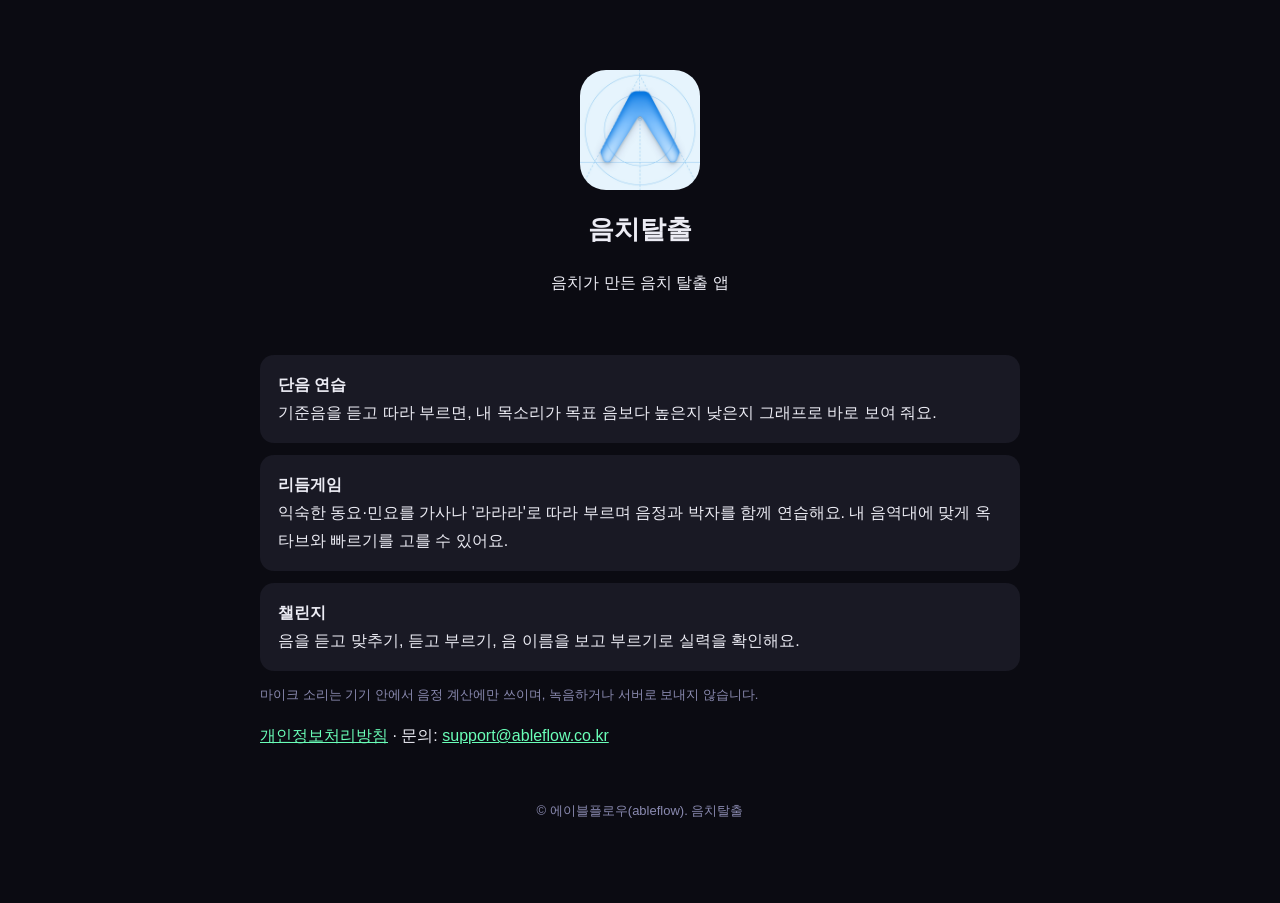
==== index.html @ febfba87 "음치탈출 소개·개인정보처리방침 페이지 Co-Authored-By: Claude Opus 5.5 <noreply@anthropic.com>" ====
<!DOCTYPE html><html lang="ko"><head><meta charset="utf-8"><meta name="viewport" content="width=device-width,initial-scale=1">
<title>음치탈출 — 음치가 만든 음치 탈출 앱</title><meta name="description" content="내 목소리의 음정을 실시간 그래프로 보면서 한 음씩, 한 곡씩 맞춰 가는 음정 연습 앱">
<link rel="stylesheet" href="style.css"></head><body><div class="wrap">
<div class="hero"><img src="icon.png" alt="음치탈출 아이콘"><h1>음치탈출</h1><p>음치가 만든 음치 탈출 앱</p></div>
<div class="card"><b>단음 연습</b><br>기준음을 듣고 따라 부르면, 내 목소리가 목표 음보다 높은지 낮은지 그래프로 바로 보여 줘요.</div>
<div class="card"><b>리듬게임</b><br>익숙한 동요·민요를 가사나 '라라라'로 따라 부르며 음정과 박자를 함께 연습해요. 내 음역대에 맞게 옥타브와 빠르기를 고를 수 있어요.</div>
<div class="card"><b>챌린지</b><br>음을 듣고 맞추기, 듣고 부르기, 음 이름을 보고 부르기로 실력을 확인해요.</div>
<p class="muted">마이크 소리는 기기 안에서 음정 계산에만 쓰이며, 녹음하거나 서버로 보내지 않습니다.</p>
<p><a href="privacy.html">개인정보처리방침</a> · 문의: <a href="mailto:support@ableflow.co.kr">support@ableflow.co.kr</a></p>
<footer>© 에이블플로우(ableflow). 음치탈출</footer></div></body></html>
---- style.css ----
body{margin:0;background:#0b0b12;color:#ececf4;font-family:-apple-system,'Apple SD Gothic Neo','Noto Sans KR',sans-serif;line-height:1.75}
.wrap{max-width:760px;margin:0 auto;padding:40px 22px 80px}
a{color:#6affb8}h1{font-size:26px;margin:8px 0}h2{font-size:18px;color:#7c6aff;margin-top:34px}
.hero{text-align:center;padding:30px 0}.hero img{width:120px;border-radius:26px}
.card{background:#191924;border-radius:14px;padding:16px 18px;margin:12px 0}
table{width:100%;border-collapse:collapse;font-size:14px}td,th{border:1px solid #26263a;padding:8px;vertical-align:top;text-align:left}
th{background:#191924}.muted{color:#8a8ab0;font-size:13px}footer{margin-top:50px;color:#8a8ab0;font-size:13px;text-align:center}
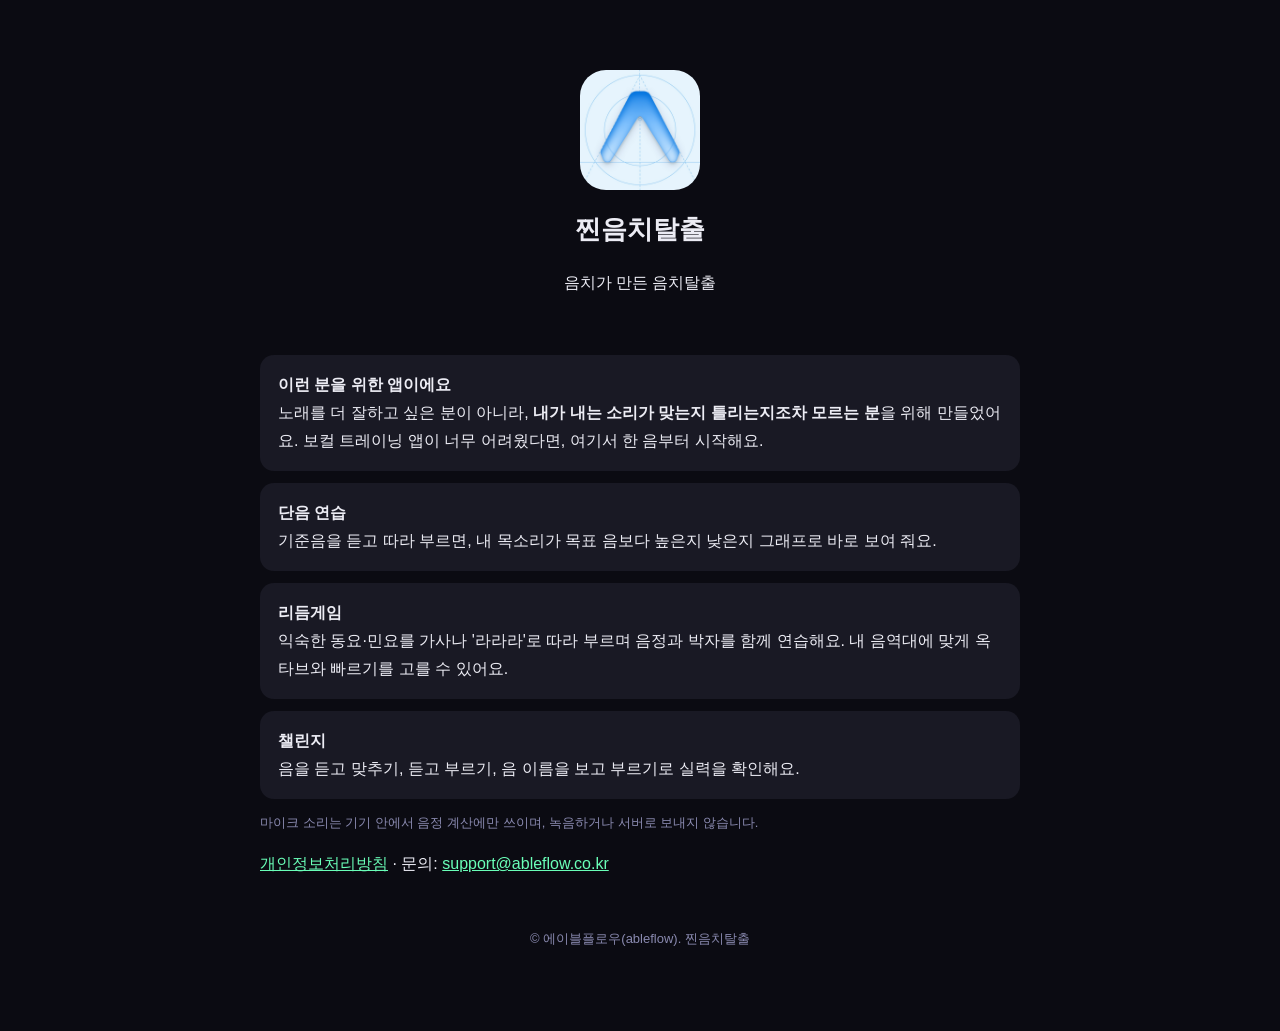
==== commit e114bb7e: "앱 이름 찐음치탈출·슬로건 '음치가 만든 음치탈출' 반영, 대상 문구 좁힘 Co-Authored-By: Claude Opus 5.5 <noreply@anthropic.com>" ====
--- a/index.html
+++ b/index.html
@@ -1,10 +1,11 @@
 <!DOCTYPE html><html lang="ko"><head><meta charset="utf-8"><meta name="viewport" content="width=device-width,initial-scale=1">
-<title>음치탈출 — 음치가 만든 음치 탈출 앱</title><meta name="description" content="내 목소리의 음정을 실시간 그래프로 보면서 한 음씩, 한 곡씩 맞춰 가는 음정 연습 앱">
+<title>찐음치탈출 — 음치가 만든 음치탈출</title><meta name="description" content="보컬 트레이너 앱도 어려운 진짜 음치를 위한 앱. 내 목소리가 높은지 낮은지부터 그래프로 보며 한 음씩 맞춰요.">
 <link rel="stylesheet" href="style.css"></head><body><div class="wrap">
-<div class="hero"><img src="icon.png" alt="음치탈출 아이콘"><h1>음치탈출</h1><p>음치가 만든 음치 탈출 앱</p></div>
+<div class="hero"><img src="icon.png" alt="찐음치탈출 아이콘"><h1>찐음치탈출</h1><p>음치가 만든 음치탈출</p></div>
+<div class="card"><b>이런 분을 위한 앱이에요</b><br>노래를 더 잘하고 싶은 분이 아니라, <b>내가 내는 소리가 맞는지 틀리는지조차 모르는 분</b>을 위해 만들었어요. 보컬 트레이닝 앱이 너무 어려웠다면, 여기서 한 음부터 시작해요.</div>
 <div class="card"><b>단음 연습</b><br>기준음을 듣고 따라 부르면, 내 목소리가 목표 음보다 높은지 낮은지 그래프로 바로 보여 줘요.</div>
 <div class="card"><b>리듬게임</b><br>익숙한 동요·민요를 가사나 '라라라'로 따라 부르며 음정과 박자를 함께 연습해요. 내 음역대에 맞게 옥타브와 빠르기를 고를 수 있어요.</div>
 <div class="card"><b>챌린지</b><br>음을 듣고 맞추기, 듣고 부르기, 음 이름을 보고 부르기로 실력을 확인해요.</div>
 <p class="muted">마이크 소리는 기기 안에서 음정 계산에만 쓰이며, 녹음하거나 서버로 보내지 않습니다.</p>
 <p><a href="privacy.html">개인정보처리방침</a> · 문의: <a href="mailto:support@ableflow.co.kr">support@ableflow.co.kr</a></p>
-<footer>© 에이블플로우(ableflow). 음치탈출</footer></div></body></html>
+<footer>© 에이블플로우(ableflow). 찐음치탈출</footer></div></body></html>
